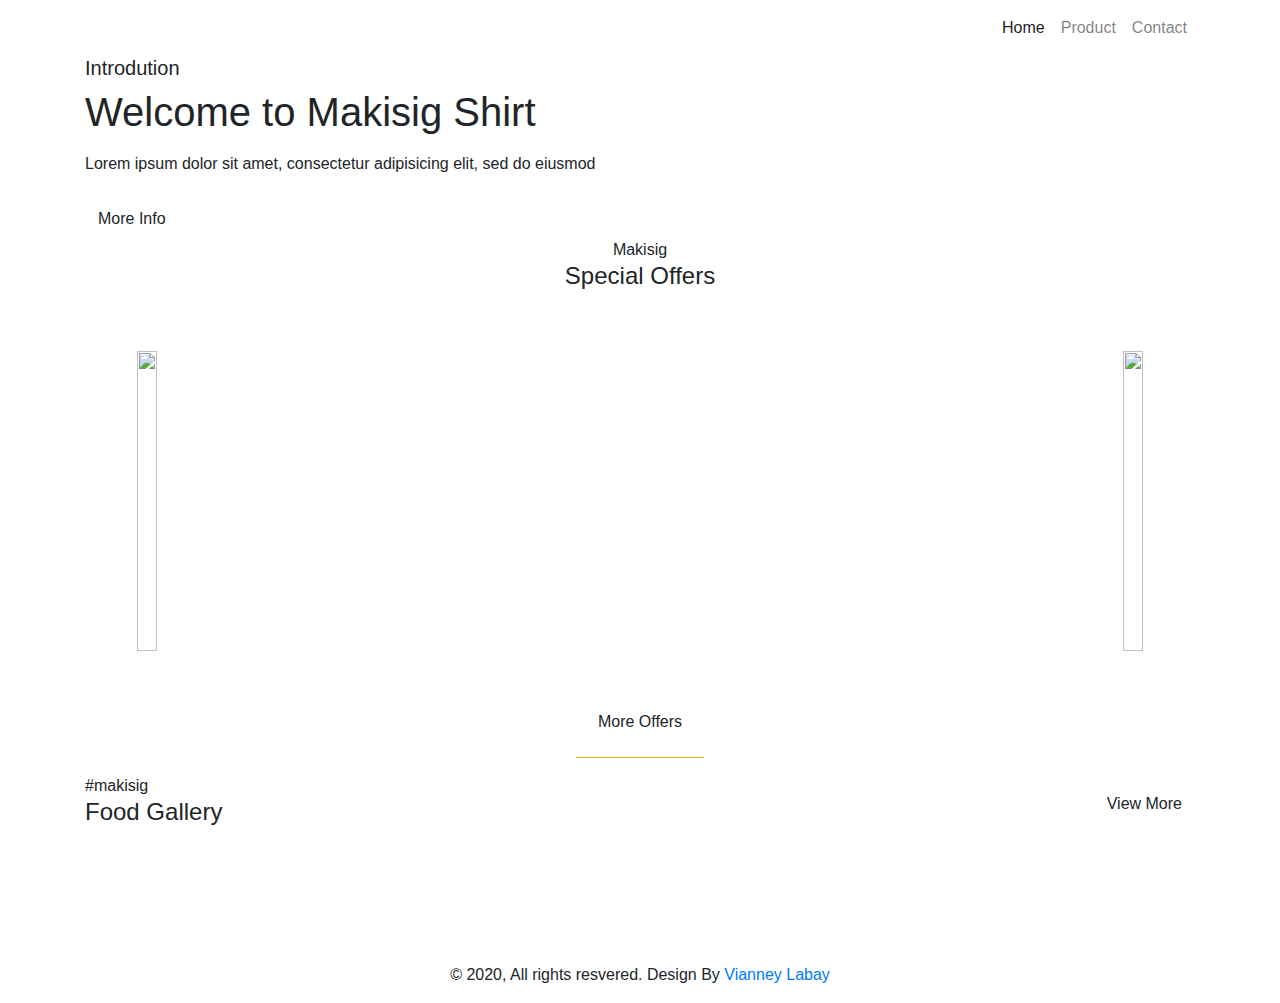
==== index.html @ 36221fae "Add files via upload" ====
<!DOCTYPE html>
<html>

<head>
    <title>Makisig</title>
    <!-- Favicon  Link -->
    <link rel="apple-touch-icon" sizes="180x180" href="assets/img/apple-touch-icon.png">
    <link rel="icon" type="image/png" sizes="32x32" href="assets/img/favicon-32x32.png">
    <link rel="icon" type="image/png" sizes="16x16" href="assets/img/favicon-16x16.png">
    <link rel="manifest" href="assets/img/site.webmanifest">

    <!-- Bootstrap CSS CDN -->
    <link rel="stylesheet" href="https://stackpath.bootstrapcdn.com/bootstrap/4.5.2/css/bootstrap.min.css" integrity="sha384-JcKb8q3iqJ61gNV9KGb8thSsNjpSL0n8PARn9HuZOnIxN0hoP+VmmDGMN5t9UJ0Z" crossorigin="anonymous">


   
    <!-- External CSS -->
    <link rel="stylesheet" href="assets/CSS/style.css">

    <!-- Owl CSS -->
    <link rel="stylesheet" href="https://cdnjs.cloudflare.com/ajax/libs/OwlCarousel2/2.3.4/assets/owl.carousel.min.css" />
    <link rel="stylesheet" href="https://cdnjs.cloudflare.com/ajax/libs/OwlCarousel2/2.3.4/assets/owl.theme.default.min.css" />

    
    <link href="https://fonts.googleapis.com/css2?family=Poppins:wght@300;400;500;600&display=swap" rel="stylesheet">
</head>

<body>
    <!-- Home Section -->
    <div id="main-home">
        <!-- Header -->
        <div class="container">
                <!-- navigation -->
                <nav class="navbar navbar-expand-lg navbar-light px-0">
                    <a class="navbar-brand" href="#"><img src="assets/img/makisig.png" alt="" width="150px"></a>
                    <button class="navbar-toggler" type="button" data-toggle="collapse" data-target="#navbarNav" aria-controls="navbarNav" aria-expanded="false" aria-label="Toggle navigation">
                    <span class="navbar-toggler-icon"></span>
                </button>
                    <div class="collapse navbar-collapse" id="navbarNav">
                        <ul class="navbar-nav ml-auto">
                            <li class="nav-item active">
                                <a class="nav-link" href="#">Home </a>
                            </li>
                            <li class="nav-item">
                                <a class="nav-link" href="product.html">Product</a>
                            </li>
                            <li class="nav-item">
                                <a class="nav-link" href="#">Contact</a>
                            </li>
                            
                        </ul>
                    </div>
                </nav>
        </div>

        <!-- Banner Section -->
        <div class="banner" id="banner-section">
            <div class="container">
                <div class="owl-carousel owl-theme"data-pause="hover">
                    <div class="item">
                        <div class="row">
                            <div class="col-md-6 my-auto">
                                <div class="pl-3">
                                    <h4>Makisig Shirt</h4>
                                    <h1>All <span class="color-yellow">The Way</span></h1>
                                    <p class="py-2">Fattlened base of leavened wheat-based dough topped with tomatoes, Cheese</p>
                                    <a href="#" class="btn btn-theme">Order Now</a>
                                </div>

                            </div>
                            <div class="col-md-6">
                                <img src="assets/img/shirt1.png" alt="">
                            </div>
                        </div>

                    </div>
                    <div class="item">
                        <div class="row">
                            <div class="col-md-6 my-auto">
                                <div class="pl-3">
                                    <h4>Makisig Shirt</h4>
                                    <h1>Local <span class="color-yellow">Makisig Shirt</span></h1>
                                    <p class="py-2">Lorem ipsum dolor sit amet, consectetur adipisicing elit, sed do eiusmod</p>
                                    <a href="#" class="btn btn-theme">Order Now</a>
                                </div>

                            </div>
                            <div class="col-md-6">
                                <img src="assets/img/shirt2.jpg" alt="">
                            </div>
                        </div>

                    </div>
                    <div class="item">
                        <div class="row">
                            <div class="col-md-6 my-auto">
                                <div class="pl-3">
                                    <h4>Makisig Shirt</h4>
                                    <h1>Local<span class="color-yellow">Makisig Shirt</span></h1>
                                    <p class="py-2">Lorem ipsum dolor sit amet, consectetur adipisicing elit, sed do eiusmod</p>
                                    <a href="#" class="btn btn-theme">Order Now</a>
                                </div>

                            </div>
                            <div class="col-md-6">
                                <img src="assets/img/shirt3.jpg" alt="">
                            </div>
                        </div>

                    </div>
                </div>
            </div>
        </div>

    </div>

    <!-- About Section -->
    <div id="about-section">
        <div class="overlay">
            <div class="container">
                <div class="text-about">
                    <h5>Introdution</h5>
                    <h1><span class="color-yellow">Welcome to </span> Makisig Shirt</h1>
                    <p class="py-2">Lorem ipsum dolor sit amet, consectetur adipisicing elit, sed do eiusmod</p>
                    <a href="#" class="btn btn-theme">More Info  <i class="fas fa-long-arrow-alt-right"></i></a>
                </div>
            </div>
        </div>
    </div>

    <!-- Offer Section -->
    <div id="offer-section" class="text-center">
        <div class="container">
            <div class="title color-yellow">Makisig</div>
            <h4>Special Offers</h4>
            <div class="d-flex justify-content-between py-5 px-lg-5">
                <div class="item mx-1 my-1">
                    <img src="assets/img/offer1.jpg" alt="" width="100%" height="300px">
                </div>
                
                <div class="item mx-1 my-1">
                    <img src="assets/img/offer3.jpg" alt="" width="100%" height="300px">
                </div>
            </div>
            <a href="#" class="btn btn-theme">More Offers <i class="fas fa-long-arrow-alt-right"></i></a>
        </div>
    </div>

    <!-- Divider -->
    <div id="divider">
        <hr color="#fed136" width="10%" align="center">
    </div>

    <!-- Gallery Section -->
    <div id="gallery-section">
        <div class="container">
            <div class="d-flex justify-content-between">
                <div class="item">
                    <div class="title color-yellow">#makisig</div>
                    <h4>Food Gallery</h4>
                </div>
                <div class="item  align-self-center">
                    <a href="#" class="btn btn-theme">View More <i class="fas fa-long-arrow-alt-right"></i></a>
                </div>
            </div>

            <div class="d-flex justify-content-between flex-wrap py-5 gallery">
                <div class="item my-1 ">
                    <img src="assets/img/short1.jpg" alt="">
                </div>
                <div class="item my-1">
                    <img src="assets/img/short2.jpg" alt="">
                </div>
                <div class="item my-1">
                    <img src="assets/img/short3.jpg" alt="">
                </div>
                <div class="item my-1">
                    <img src="assets/img/short4.jpg" alt="">
                </div>
                <div class="item my-1">
                    <img src="assets/img/short5.jpg" alt="">
                </div>
                <div class="item my-1">
                    <img src="assets/img/short6.jpg" alt="">
                </div>
            </div>
        </div>
    </div>


    
    
    <!-- Footer Section -->
    <footer id="footer" class="text-center">
        

        <div class="footer-bottom">
            <div class="container">
                <div class="copyright">
                    <p>&copy; 2020, All rights resvered. Design By <a href="#">Vianney Labay</a></p>
                </div>
            </div>
        </div>  

    </footer>


    <!-- Bootststrap JS CDN -->
    <script src="https://code.jquery.com/jquery-3.5.1.slim.min.js" integrity="sha384-DfXdz2htPH0lsSSs5nCTpuj/zy4C+OGpamoFVy38MVBnE+IbbVYUew+OrCXaRkfj" crossorigin="anonymous"></script>
    <script src="https://cdn.jsdelivr.net/npm/popper.js@1.16.1/dist/umd/popper.min.js" integrity="sha384-9/reFTGAW83EW2RDu2S0VKaIzap3H66lZH81PoYlFhbGU+6BZp6G7niu735Sk7lN" crossorigin="anonymous"></script>
    <script src="https://stackpath.bootstrapcdn.com/bootstrap/4.5.2/js/bootstrap.min.js" integrity="sha384-B4gt1jrGC7Jh4AgTPSdUtOBvfO8shuf57BaghqFfPlYxofvL8/KUEfYiJOMMV+rV" crossorigin="anonymous"></script>
    <script src="https://cdnjs.cloudflare.com/ajax/libs/OwlCarousel2/2.3.4/owl.carousel.min.js"></script>
    <script>
        $(document).ready(function() {
            // Owl Carousel Slider
            $("#banner-section .owl-carousel").owlCarousel({
                dots: true,
                nav: false,
                items: 1,
                loop: true,
                autoplay: true,
                autoplayHoverPause: true
            });
        });
    </script>
</body>


</html>
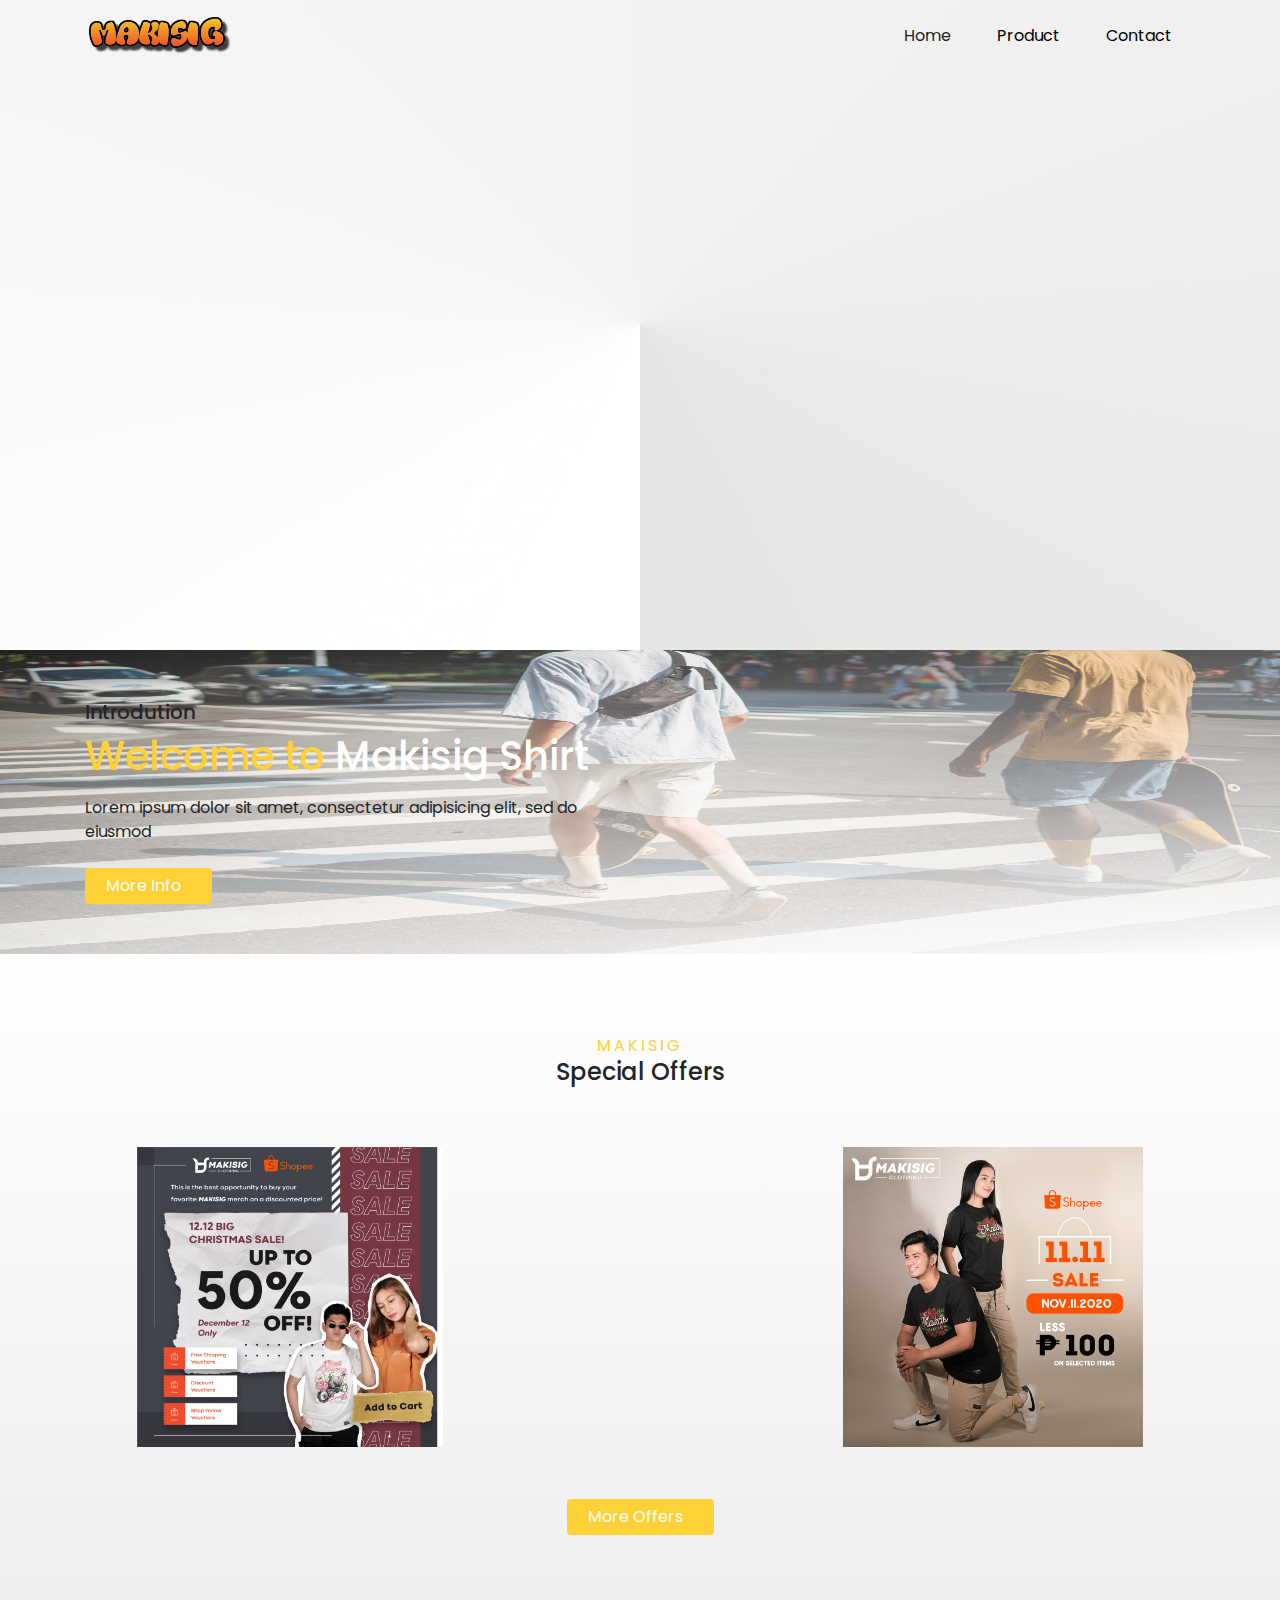
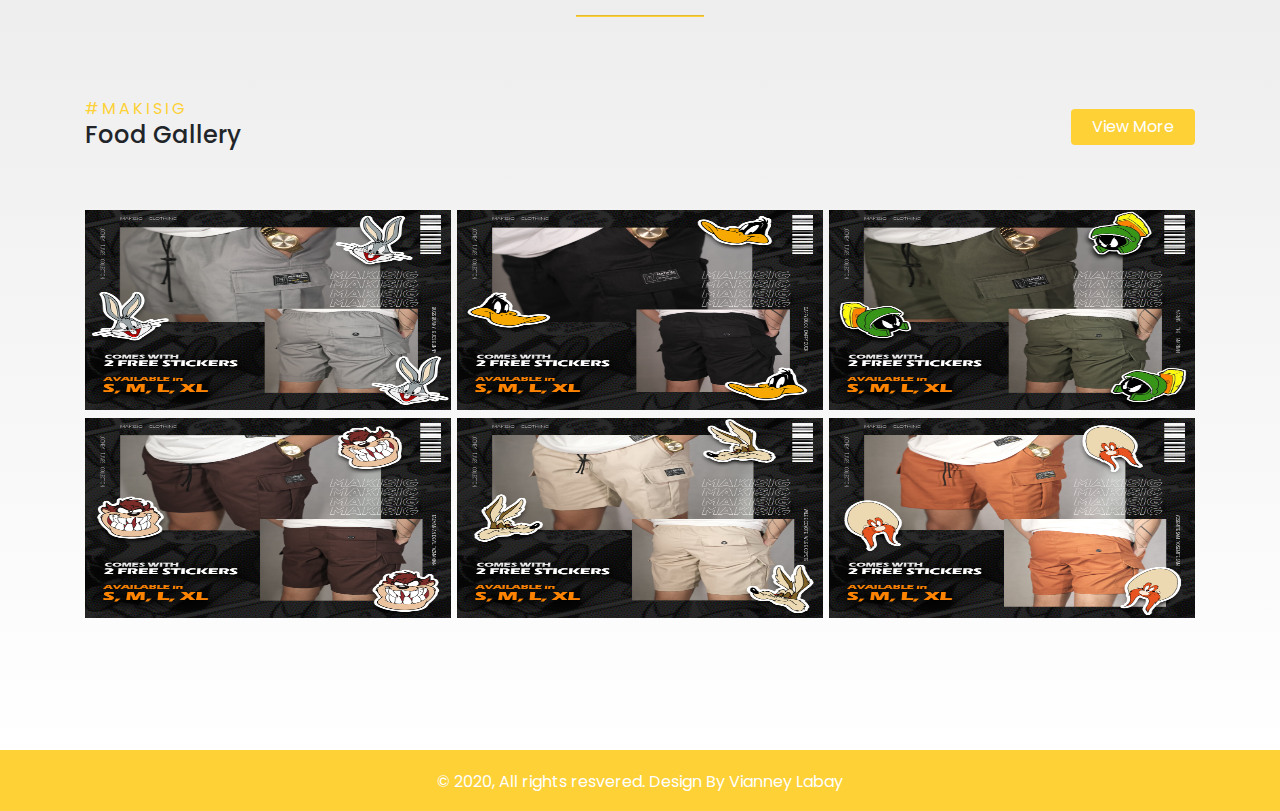
==== commit 65111a0a: "Made changes in idnexhtml" ====
--- a/index.html
+++ b/index.html
@@ -2,7 +2,7 @@
 <html>
 
 <head>
-    <title>Makisig</title>
+    <title>Makisig Morales</title>
     <!-- Favicon  Link -->
     <link rel="apple-touch-icon" sizes="180x180" href="assets/img/apple-touch-icon.png">
     <link rel="icon" type="image/png" sizes="32x32" href="assets/img/favicon-32x32.png">
--- a/assets/CSS/style.css
+++ b/assets/CSS/style.css
@@ -0,0 +1,228 @@
+
+
+.color-yellow {
+    color: #fed136;
+}
+
+.btn-theme {
+    background-color: #fed136;
+    padding: 5px 20px;
+    color: #fff;
+    outline: none;
+}
+
+.btn-theme:focus {
+    box-shadow: none;
+}
+
+
+.title {
+    text-transform: uppercase;
+    letter-spacing: 3px;
+}
+
+html,
+body {
+    font-family: 'Poppins', sans-serif;
+}
+
+#main-home {
+    width: 100%;
+    min-height: 650px;
+    background: url(../img/bg-home.jpg);
+    background-size: 100% 100%;
+}
+
+
+
+.nav-item {
+    padding: 0 15px;
+}
+
+.navbar .nav-item .nav-link {
+    color: #000000;
+}
+
+.navbar .nav-item .nav-link:hover {
+    color: #fed136;
+}
+
+#banner-section {
+    padding-top: 50px;
+}
+
+#banner-section .owl-carousel .owl-nav button {
+    position: absolute;
+    top: 30%;
+    outline: none;
+}
+
+#banner-section .owl-carousel .owl-dots {
+    position: absolute;
+    bottom: -6rem;
+    left: 50%;
+    transform: translateX(-50%);
+}
+
+#banner-section .owl-carousel .owl-dots button span {
+    background-color: #c8c8c8;
+    padding: 6px !important;
+}
+
+#banner-section .owl-carousel .owl-dots button.active span {
+    background-color: #fed136;
+}
+
+#banner-section .owl-carousel .owl-nav button {
+    position: absolute;
+    top: 30%;
+    outline: none;
+}
+
+#banner-section .owl-carousel .owl-nav button.owl-prev {
+    left: 0;
+}
+
+#banner-section .owl-carousel .owl-nav button.owl-next {
+    right: 0;
+}
+
+#banner-section .owl-carousel .owl-nav button.owl-prev span,
+#banner-section .owl-carousel .owl-nav button.owl-next span {
+    font-size: 56px;
+    padding: 0 1rem;
+    color: #fed136;
+}
+
+#banner-section .owl-carousel .owl-nav button.owl-prev span {
+    margin-left: -5rem;
+}
+
+#banner-section .owl-carousel .owl-nav button.owl-next span {
+    margin-right: -5rem;
+}
+
+
+
+#about-section {
+    background: url(../img/about-bg.jpg);
+    background-size: 100% 100%;
+}
+
+#about-section .overlay {
+    background: linear-gradient(-5deg, #fff 0%, rgba(255, 255, 255, 0) 107.24%);
+    padding: 50px 0;
+}
+
+#about-section h1 {
+    color: #fff;
+}
+
+#about-section .overlay .text-about {
+    width: 50%;
+}
+
+#about-section .btn i.fas,
+#offer-section .btn i.fas {
+    margin-left: 10px;
+}
+
+#offer-section {
+    background: linear-gradient(180deg, rgba(255, 255, 255, 0) 0%, #EEEEEE 100%), #fff;
+    padding: 80px 0;
+}
+
+#divider {
+    background-color: #EEEEEE;
+    text-align: center;
+}
+
+#divider hr {
+    margin: 0;
+    width: 10%;
+    height: 1px;
+    margin: auto;
+}
+
+#gallery-section {
+    background: linear-gradient(0deg, rgba(255, 255, 255, 0) 0%, #EEEEEE 100%), #fff;
+    padding: 80px 0;
+}
+
+#gallery-section .gallery .item {
+    width: 33%;
+}
+
+#gallery-section img {
+    width: 100%;
+    height: 200px;
+}
+
+
+#footer .footer-bottom {
+    color: #fff;
+    background-color: #fed136;
+    padding: 20px 0 1px;
+    text-align: center;
+}
+
+#footer .footer-bottom a {
+    color: #fff;
+}
+
+
+
+@media only screen and (max-width:800px) {
+    #banner-section {
+        padding: 50px 0;
+    }
+    #banner-section .owl-carousel .owl-nav {
+        display: none;
+    }
+    #banner-section .owl-carousel .owl-dots {
+        bottom: -2rem;
+    }
+    #about-section {
+        background-size: cover;
+    }
+    #about-section .overlay .text-about {
+        width: 75%;
+    }
+    #contact-section {
+        background-size: cover;
+    }
+    #gallery-section .gallery .item {
+        width: 49%;
+    }
+    #gallery-section .gallery .item img {
+        width: 100%;
+    }
+}
+
+@media only screen and (max-width:580px) {
+    .top-header>.d-flex {
+        flex-direction: column;
+    }
+    .top-header>.d-flex>.item {
+        padding: 5px 0;
+    }
+    #banner-section {
+        padding: 50px 0;
+    }
+    #banner-section .owl-carousel .owl-nav {
+        display: none;
+    }
+    #banner-section .owl-carousel .owl-dots {
+        bottom: -2rem;
+    }
+    #about-section .overlay .text-about {
+        width: 100%;
+    }
+    #offer-section .d-flex {
+        flex-direction: column;
+    }
+ 
+    #footer .footer-top .newsletter {
+        padding-bottom: 30px;
+    }
+}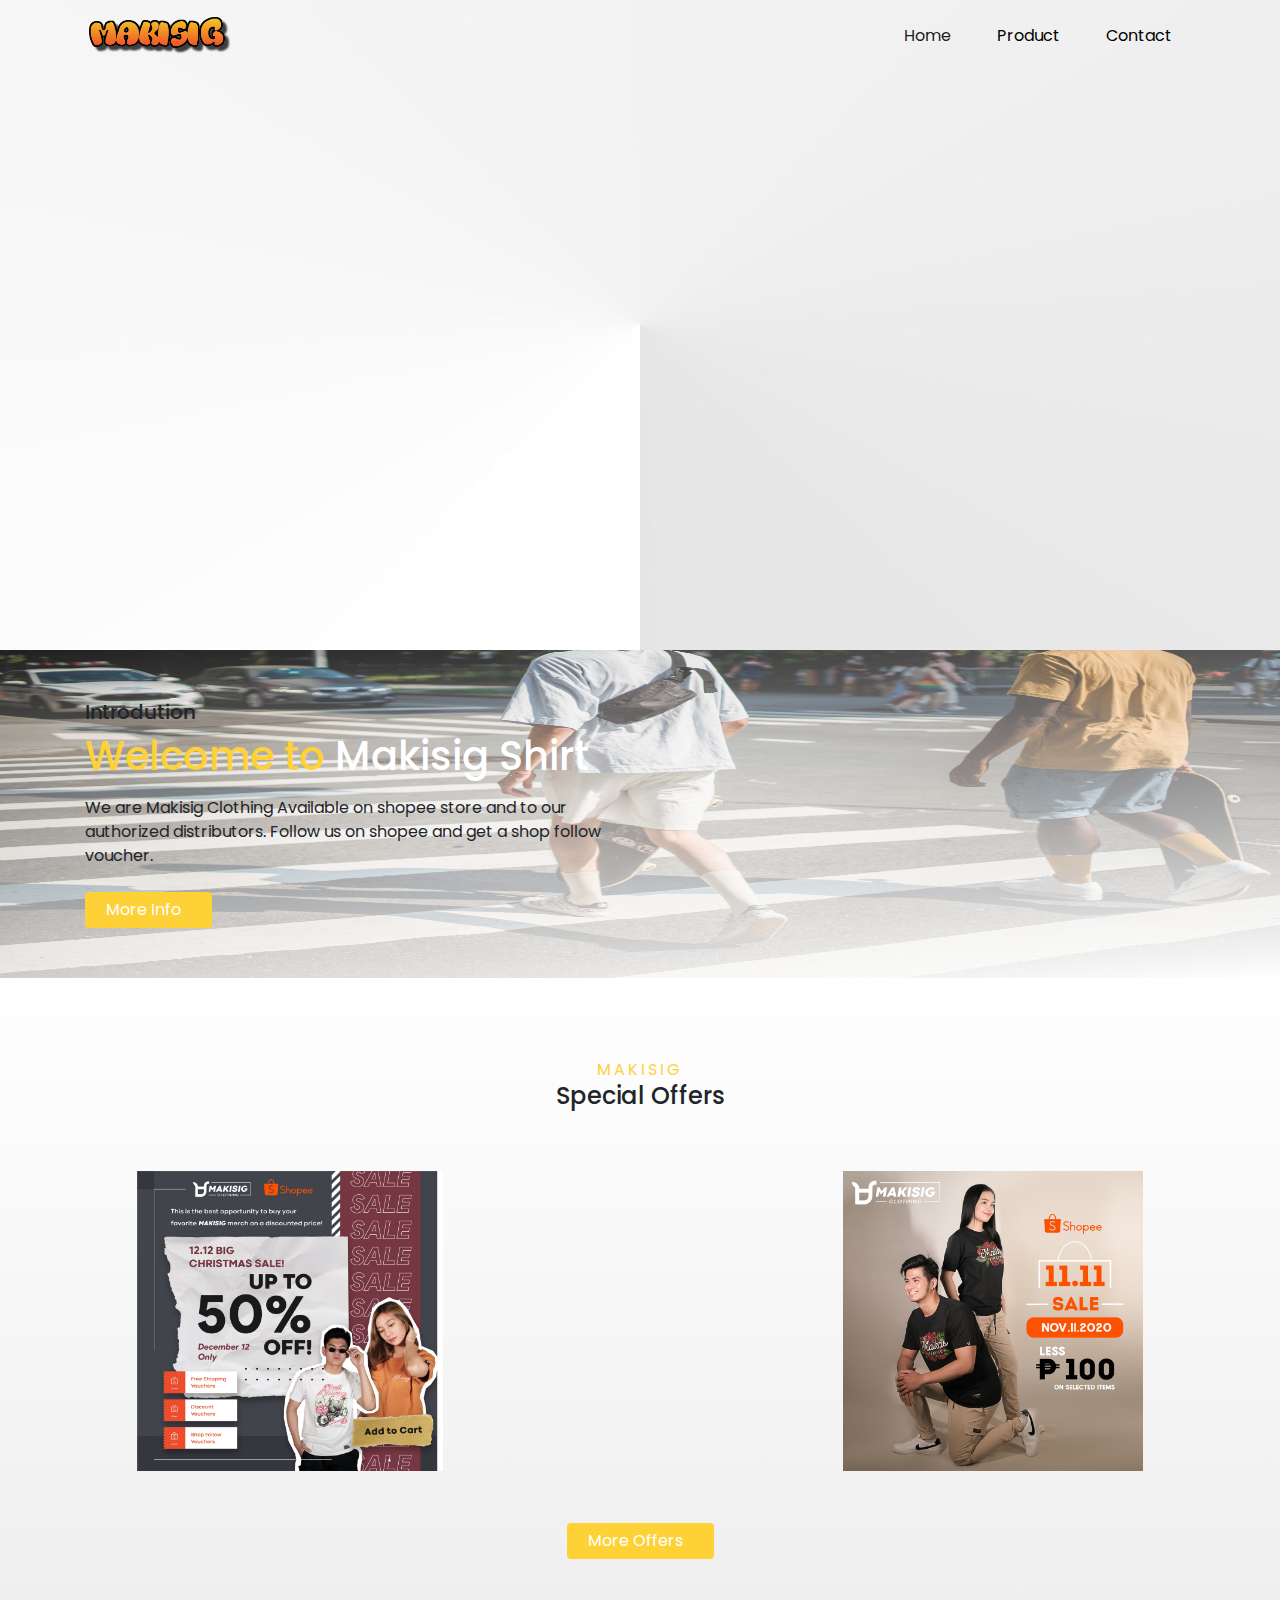
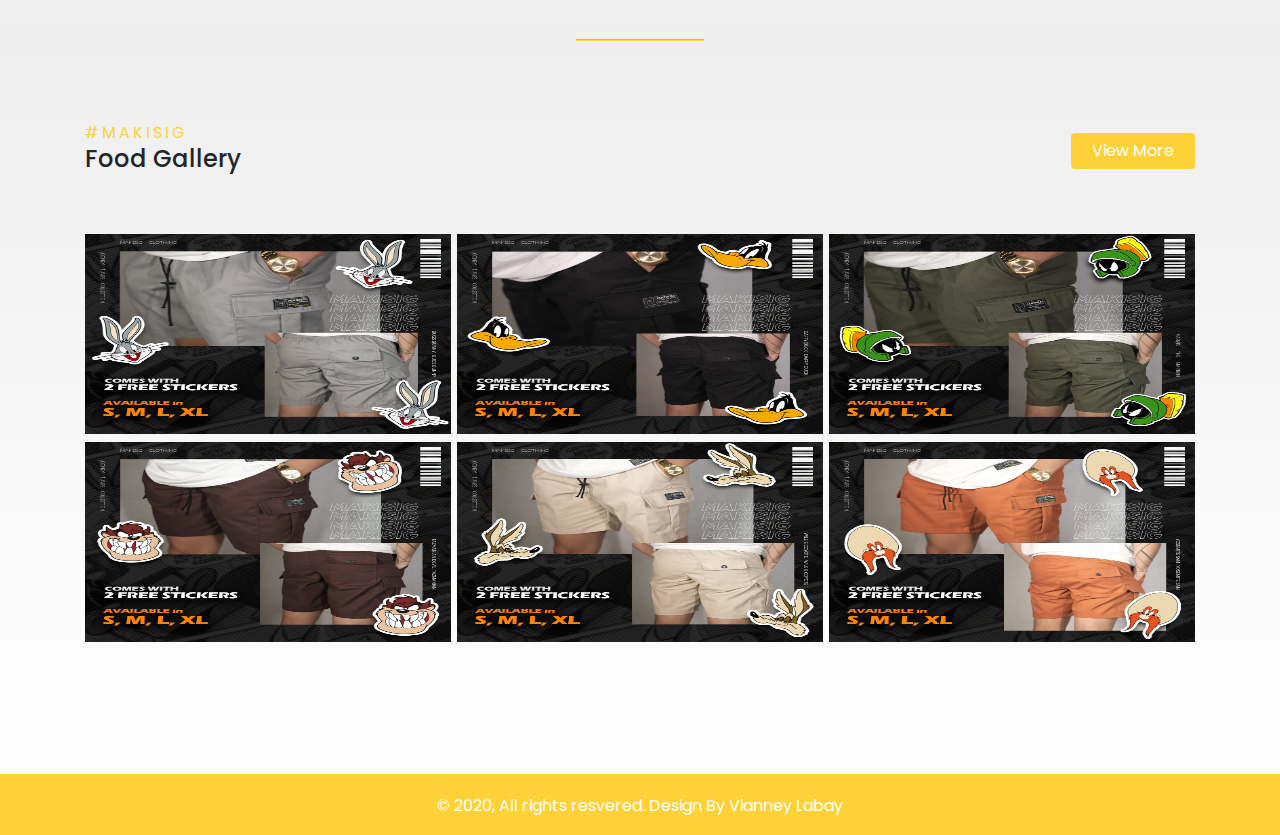
==== commit 3c55a98b: "Changes of text" ====
--- a/index.html
+++ b/index.html
@@ -2,12 +2,13 @@
 <html>
 
 <head>
-    <title>Makisig Morales</title>
+    <title>Makisig</title>
     <!-- Favicon  Link -->
     <link rel="apple-touch-icon" sizes="180x180" href="assets/img/apple-touch-icon.png">
     <link rel="icon" type="image/png" sizes="32x32" href="assets/img/favicon-32x32.png">
     <link rel="icon" type="image/png" sizes="16x16" href="assets/img/favicon-16x16.png">
     <link rel="manifest" href="assets/img/site.webmanifest">
+ 
 
     <!-- Bootstrap CSS CDN -->
     <link rel="stylesheet" href="https://stackpath.bootstrapcdn.com/bootstrap/4.5.2/css/bootstrap.min.css" integrity="sha384-JcKb8q3iqJ61gNV9KGb8thSsNjpSL0n8PARn9HuZOnIxN0hoP+VmmDGMN5t9UJ0Z" crossorigin="anonymous">
@@ -27,19 +28,20 @@
 
 <body>
     <!-- Home Section -->
+
     <div id="main-home">
         <!-- Header -->
         <div class="container">
                 <!-- navigation -->
                 <nav class="navbar navbar-expand-lg navbar-light px-0">
-                    <a class="navbar-brand" href="#"><img src="assets/img/makisig.png" alt="" width="150px"></a>
+                    <a class="navbar-brand" href="index.html"><img src="assets/img/makisig.png" alt="" width="150px"></a>
                     <button class="navbar-toggler" type="button" data-toggle="collapse" data-target="#navbarNav" aria-controls="navbarNav" aria-expanded="false" aria-label="Toggle navigation">
                     <span class="navbar-toggler-icon"></span>
                 </button>
                     <div class="collapse navbar-collapse" id="navbarNav">
                         <ul class="navbar-nav ml-auto">
                             <li class="nav-item active">
-                                <a class="nav-link" href="#">Home </a>
+                                <a class="nav-link" href="index.html">Home </a>
                             </li>
                             <li class="nav-item">
                                 <a class="nav-link" href="product.html">Product</a>
@@ -63,7 +65,7 @@
                                 <div class="pl-3">
                                     <h4>Makisig Shirt</h4>
                                     <h1>All <span class="color-yellow">The Way</span></h1>
-                                    <p class="py-2">Fattlened base of leavened wheat-based dough topped with tomatoes, Cheese</p>
+                                    <p class="py-2">This is the limited edition of Local Brand</p>
                                     <a href="#" class="btn btn-theme">Order Now</a>
                                 </div>
 
@@ -80,7 +82,7 @@
                                 <div class="pl-3">
                                     <h4>Makisig Shirt</h4>
                                     <h1>Local <span class="color-yellow">Makisig Shirt</span></h1>
-                                    <p class="py-2">Lorem ipsum dolor sit amet, consectetur adipisicing elit, sed do eiusmod</p>
+                                    <p class="py-2">Support Local brand to support life.</p>
                                     <a href="#" class="btn btn-theme">Order Now</a>
                                 </div>
 
@@ -97,7 +99,7 @@
                                 <div class="pl-3">
                                     <h4>Makisig Shirt</h4>
                                     <h1>Local<span class="color-yellow">Makisig Shirt</span></h1>
-                                    <p class="py-2">Lorem ipsum dolor sit amet, consectetur adipisicing elit, sed do eiusmod</p>
+                                    <p class="py-2">Support Local brand to support life.</p>
                                     <a href="#" class="btn btn-theme">Order Now</a>
                                 </div>
 
@@ -121,8 +123,8 @@
                 <div class="text-about">
                     <h5>Introdution</h5>
                     <h1><span class="color-yellow">Welcome to </span> Makisig Shirt</h1>
-                    <p class="py-2">Lorem ipsum dolor sit amet, consectetur adipisicing elit, sed do eiusmod</p>
-                    <a href="#" class="btn btn-theme">More Info  <i class="fas fa-long-arrow-alt-right"></i></a>
+                    <p class="py-2">We are Makisig Clothing Available on shopee store and to our authorized distributors. Follow us on shopee and get a shop follow voucher.</p>
+                    <a href="#" class="btn btn-theme">More Info<i class="fas fa-long-arrow-alt-right"></i></a>
                 </div>
             </div>
         </div>
@@ -166,7 +168,7 @@
 
             <div class="d-flex justify-content-between flex-wrap py-5 gallery">
                 <div class="item my-1 ">
-                    <img src="assets/img/short1.jpg" alt="">
+                    <img src="assets/img/short1.jpg" alt="" id="dp">
                 </div>
                 <div class="item my-1">
                     <img src="assets/img/short2.jpg" alt="">
